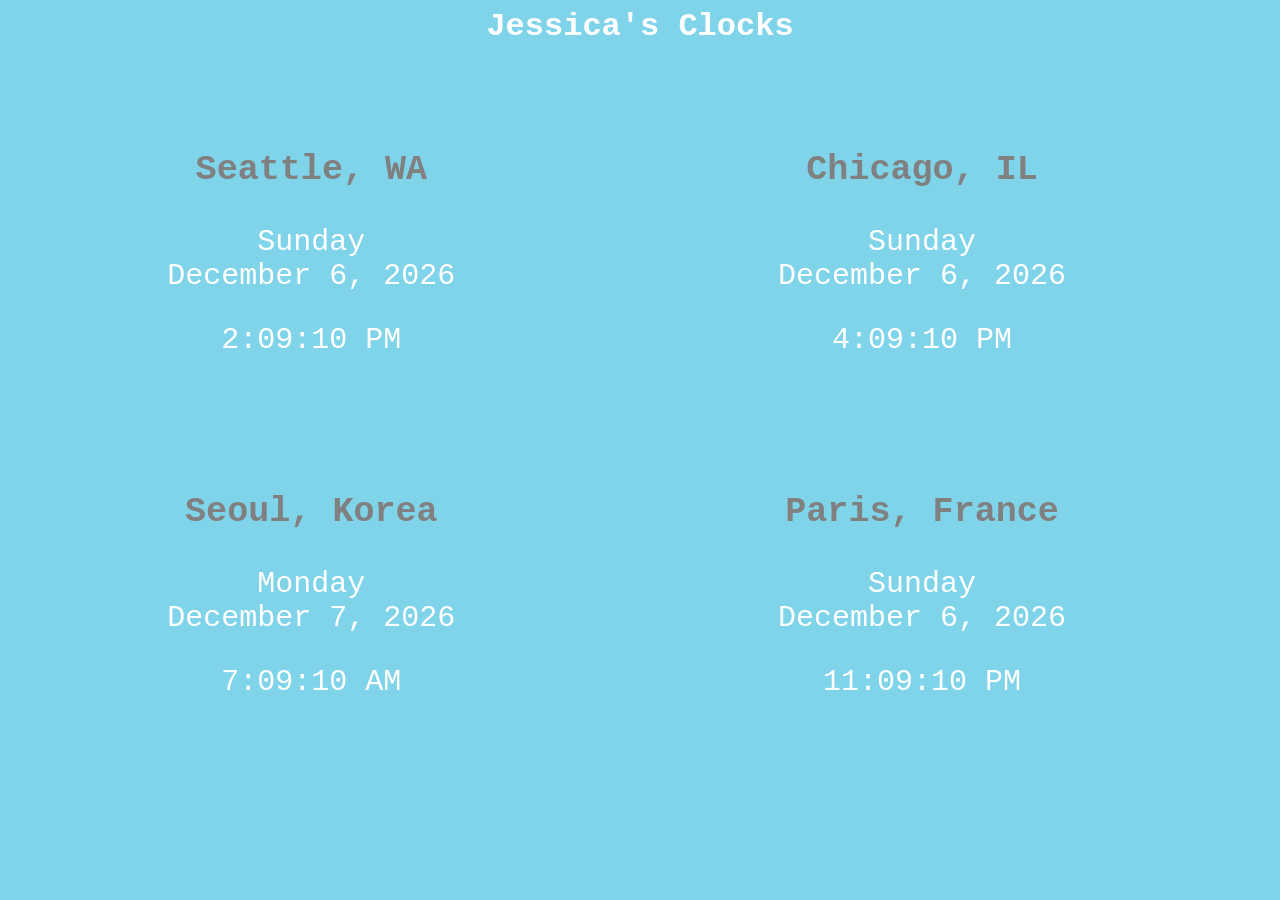
==== index.html @ f23a26b8 "added timezones" ====
<!DOCTYPE html>
<html>
  <head>
      <title>Clock Tower</title>
      <meta charset="utf-8">
      <link href="index.css" media="screen" rel="stylesheet" type="text/css"/>
  </head>

  <body>
      <h1>Jessica's Clocks</h1>
      <div id='Seattle' class='clock'></div>
      <div id='Chicago' class='clock'></div>
      <div id='Seoul' class='clock'></div>
      <div id='Paris' class='clock'></div>
      <script src="https://code.jquery.com/jquery-3.1.1.js"></script>
      <script src="index.js"></script>
  </body>
</html>
---- index.css ----
body {
    background-color: #80d4ea;
}

h1 {
  font-family: courier, monospace;
  color: white;
  margin: 0 auto;
  text-align: center;
}
.clock {
    /*height: 100px;*/
    width: 48%;
    margin: 0 auto;
    /*position: absolute;*/
    top: 0; left: 0; bottom: 0; right: 0;
    padding-top: 70px;
    font-family: courier, monospace;
    text-align: center;
    color: white;
    font-size: 30px;
    display: inline-block;
}

h3 {
  color: grey;
}
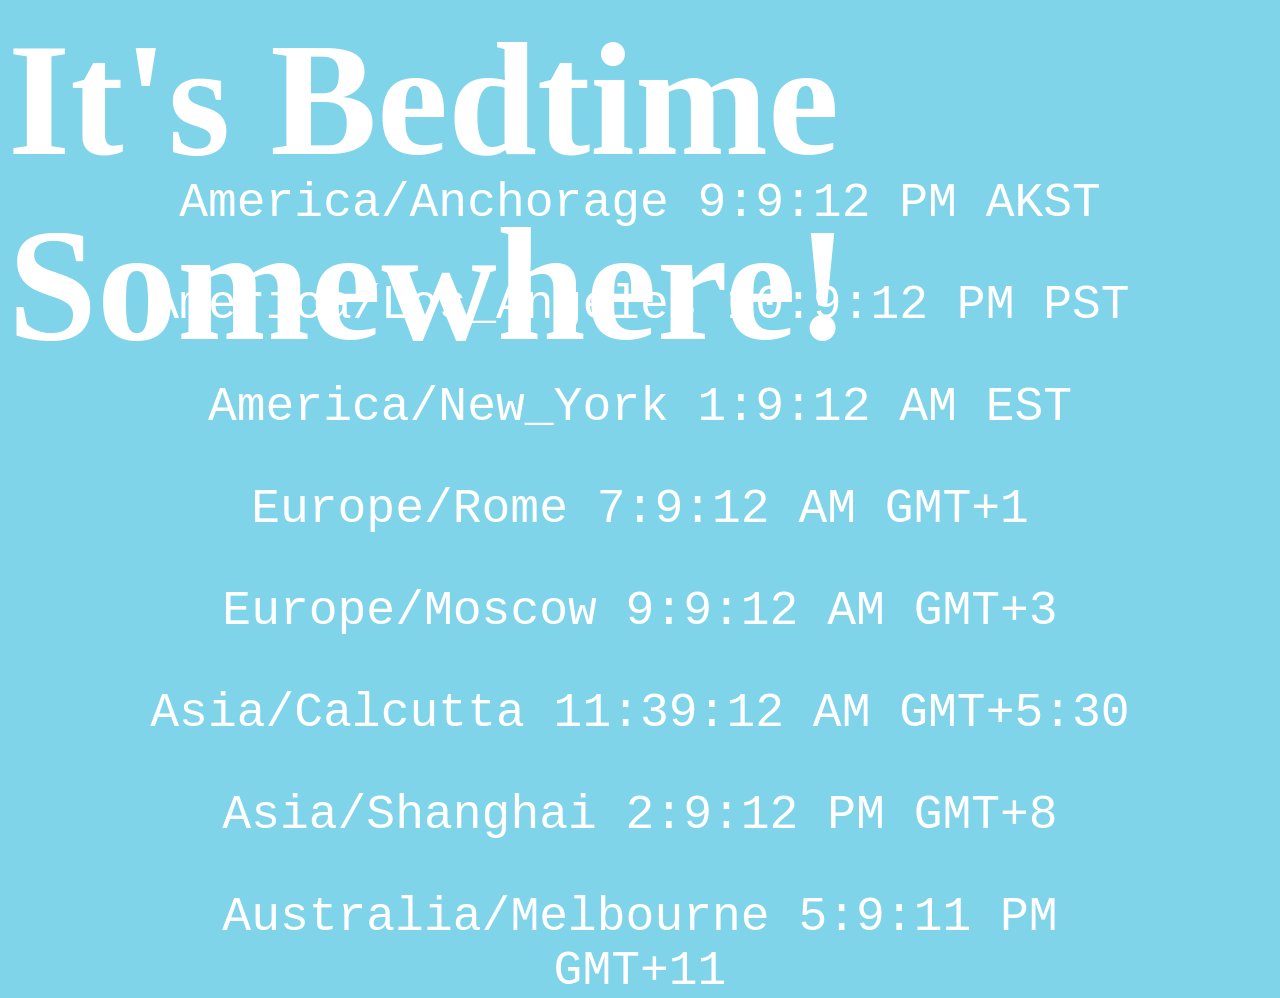
==== commit 1f87198e: "all working clock" ====
--- a/index.html
+++ b/index.html
@@ -1,18 +1,19 @@
 <!DOCTYPE html>
 <html>
-  <head>
-      <title>Clock Tower</title>
-      <meta charset="utf-8">
-      <link href="index.css" media="screen" rel="stylesheet" type="text/css"/>
-  </head>
 
-  <body>
-      <h1>Jessica's Clocks</h1>
-      <div id='Seattle' class='clock'></div>
-      <div id='Chicago' class='clock'></div>
-      <div id='Seoul' class='clock'></div>
-      <div id='Paris' class='clock'></div>
-      <script src="https://code.jquery.com/jquery-3.1.1.js"></script>
-      <script src="index.js"></script>
-  </body>
+<head>
+    <title>Clock Tower</title>
+    <meta charset="utf-8">
+    <link href="index.css" media="screen" rel="stylesheet" type="text/css" />
+</head>
+
+<body>
+		<h1 class="clock">It's Bedtime Somewhere!</h1>
+    <div id='clock'></div>
+</body>
+
 </html>
+
+
+<script src="https://code.jquery.com/jquery-3.1.1.js" integrity="sha256-16cdPddA6VdVInumRGo6IbivbERE8p7CQR3HzTBuELA=" crossorigin="anonymous"></script>
+<script src="index.js"></script>
--- a/index.css
+++ b/index.css
@@ -2,26 +2,21 @@
     background-color: #80d4ea;
 }
 
-h1 {
-  font-family: courier, monospace;
-  color: white;
-  margin: 0 auto;
-  text-align: center;
-}
-.clock {
+#clock {
     /*height: 100px;*/
-    width: 48%;
-    margin: 0 auto;
-    /*position: absolute;*/
+    /*width: 800px;*/
+    margin: auto;
+    position: absolute;
     top: 0; left: 0; bottom: 0; right: 0;
-    padding-top: 70px;
+    padding: 10%;
     font-family: courier, monospace;
     text-align: center;
     color: white;
-    font-size: 30px;
-    display: inline-block;
+    font-size: 3rem;
 }
 
-h3 {
-  color: grey;
+h1.clock {
+	font-size: 10rem;
+	margin: auto;
+	color: white;
 }
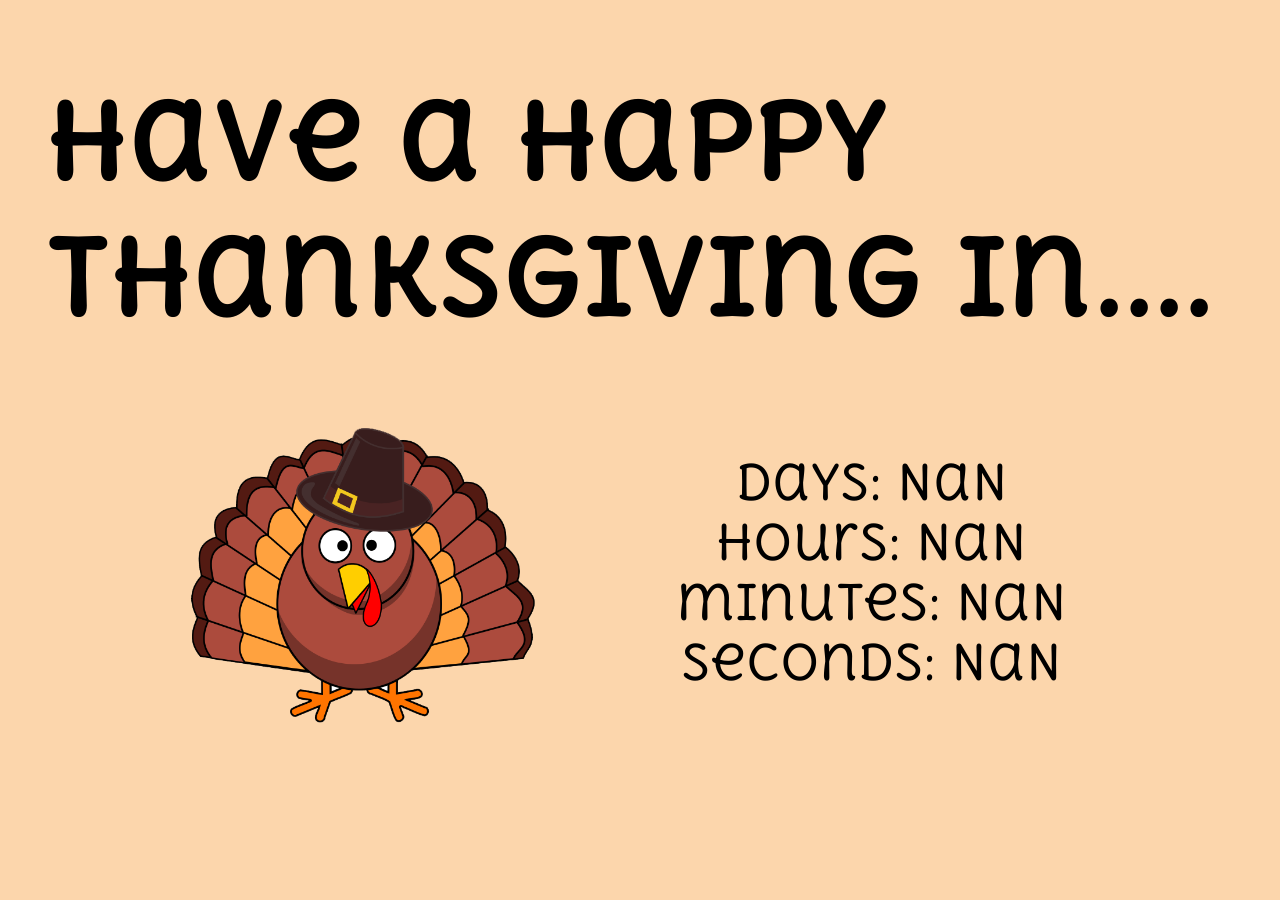
==== commit f0007fcb: "Merge a15c1611dd43bb395601eb165ad50ff32f12c30c into f84d1e22287918ae190dcfbf3d1a46e9e8c06a88" ====
--- a/index.html
+++ b/index.html
@@ -1,19 +1,27 @@
 <!DOCTYPE html>
 <html>
+  <head>
+      <title>Clock Tower</title>
+      <meta charset="utf-8">
+      <link href="index.css" media="screen" rel="stylesheet" type="text/css"/>
+      <link href="https://fonts.googleapis.com/css?family=Delius+Unicase|Knewave" rel="stylesheet">
 
-<head>
-    <title>Clock Tower</title>
-    <meta charset="utf-8">
-    <link href="index.css" media="screen" rel="stylesheet" type="text/css" />
-</head>
+  </head>
 
-<body>
-		<h1 class="clock">It's Bedtime Somewhere!</h1>
-    <div id='clock'></div>
-</body>
-
+  <body>
+    <header>
+      <h1 class="header">Have a Happy Thanksgiving in....</h1>
+    </header>
+    <div class="container">
+      <img src="turkey.png", alt="turkey pilgram cartoon" />
+      <div id='clock'>  </div>
+    </div>
+    <script
+      src="https://code.jquery.com/jquery-3.1.1.js"
+      integrity="sha256-16cdPddA6VdVInumRGo6IbivbERE8p7CQR3HzTBuELA="
+      crossorigin="anonymous"></script>
+    <script src="index.js"></script>
+  </body>
 </html>
 
-
-<script src="https://code.jquery.com/jquery-3.1.1.js" integrity="sha256-16cdPddA6VdVInumRGo6IbivbERE8p7CQR3HzTBuELA=" crossorigin="anonymous"></script>
-<script src="index.js"></script>
+<!-- <script src="index.js"></script> -->
--- a/index.css
+++ b/index.css
@@ -1,22 +1,35 @@
 body {
-    background-color: #80d4ea;
+    background-color: #FCD6AC;
+}
+
+header {
+  font-family: 'Delius Unicase', 'Knewave', courier, monospace;
+  font-size: 3.3rem;
+  margin-left: 3%;
+}
+
+div.container {
+  vertical-align: top;
 }
 
 #clock {
-    /*height: 100px;*/
-    /*width: 800px;*/
-    margin: auto;
-    position: absolute;
-    top: 0; left: 0; bottom: 0; right: 0;
-    padding: 10%;
-    font-family: courier, monospace;
+    height: 40%;
+    width: 50%;
+    margin: 3% auto 0 auto;
+    position: relative;
+    vertical-align: top;
+    font-family: 'Delius Unicase', 'Knewave', courier, monospace;
     text-align: center;
-    color: white;
     font-size: 3rem;
+    display: inline-block;
+
 }
 
-h1.clock {
-	font-size: 10rem;
-	margin: auto;
-	color: white;
+
+img {
+  width: 30%;
+  height: auto;
+  display: inline-block;
+  margin-left: 13%;
+  vertical-align: center;
 }
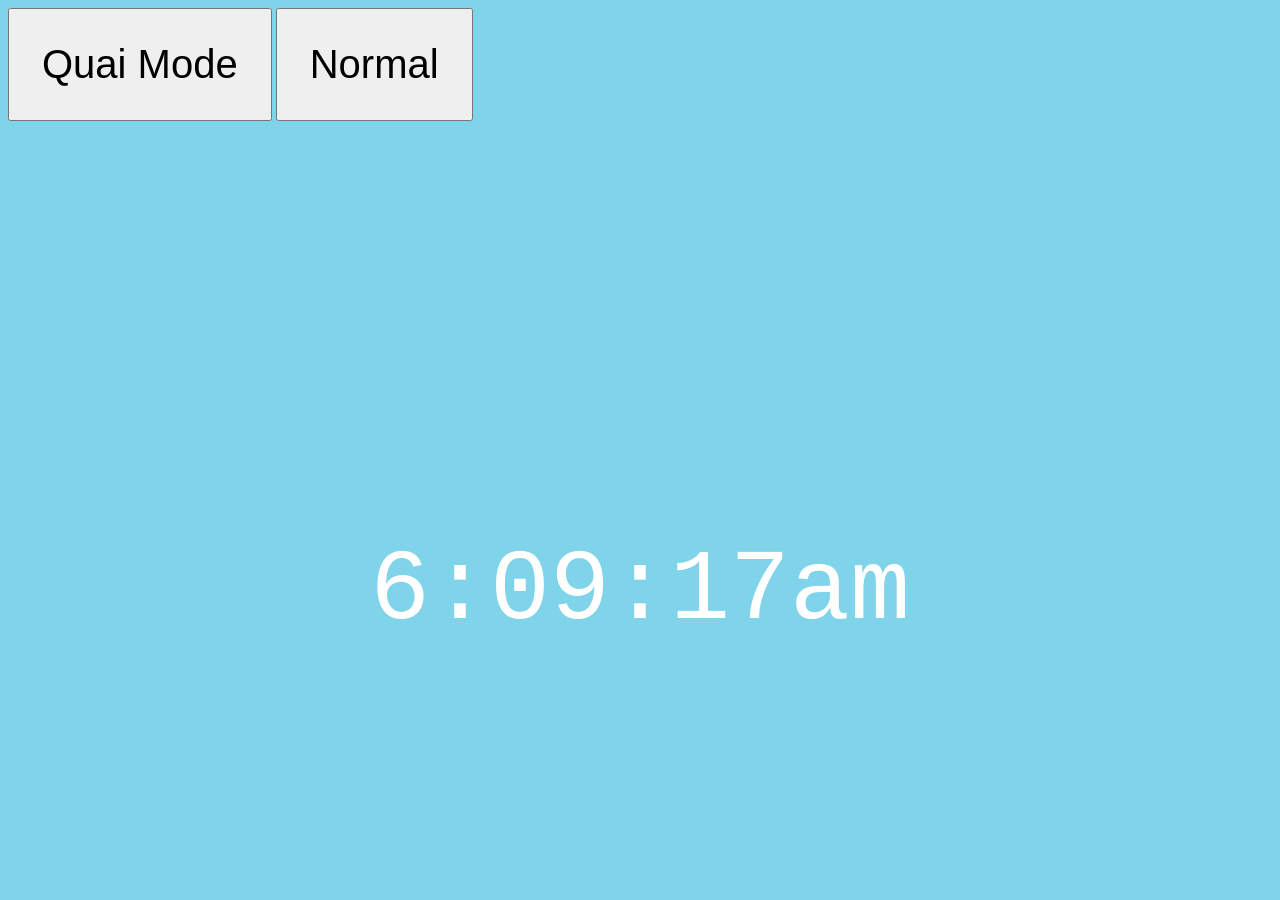
==== commit b2d1ee95: "Merge 5e1076359ff697f49c9d785a8e23922bf0304dbb into f84d1e22287918ae190dcfbf3d1a46e9e8c06a88" ====
--- a/index.html
+++ b/index.html
@@ -4,24 +4,19 @@
       <title>Clock Tower</title>
       <meta charset="utf-8">
       <link href="index.css" media="screen" rel="stylesheet" type="text/css"/>
-      <link href="https://fonts.googleapis.com/css?family=Delius+Unicase|Knewave" rel="stylesheet">
-
   </head>
 
   <body>
-    <header>
-      <h1 class="header">Have a Happy Thanksgiving in....</h1>
-    </header>
-    <div class="container">
-      <img src="turkey.png", alt="turkey pilgram cartoon" />
-      <div id='clock'>  </div>
-    </div>
-    <script
-      src="https://code.jquery.com/jquery-3.1.1.js"
-      integrity="sha256-16cdPddA6VdVInumRGo6IbivbERE8p7CQR3HzTBuELA="
-      crossorigin="anonymous"></script>
-    <script src="index.js"></script>
+      <div id='clock'></div>
   </body>
 </html>
+<button id="quai-button">Quai Mode</button>
+<button id="civilian-button">Normal</button>
 
-<!-- <script src="index.js"></script> -->
+<script
+  src="https://code.jquery.com/jquery-3.1.1.js"
+  integrity="sha256-16cdPddA6VdVInumRGo6IbivbERE8p7CQR3HzTBuELA="
+  crossorigin="anonymous"></script>
+<script src="index.js"></script>
+
+
--- a/index.css
+++ b/index.css
@@ -1,35 +1,23 @@
 body {
-    background-color: #FCD6AC;
-}
-
-header {
-  font-family: 'Delius Unicase', 'Knewave', courier, monospace;
-  font-size: 3.3rem;
-  margin-left: 3%;
-}
-
-div.container {
-  vertical-align: top;
+    background-color: #80d4ea;
 }
 
 #clock {
-    height: 40%;
-    width: 50%;
-    margin: 3% auto 0 auto;
-    position: relative;
-    vertical-align: top;
-    font-family: 'Delius Unicase', 'Knewave', courier, monospace;
+    height: 100px;
+    width: 800px;
+    margin: auto;
+    position: absolute;
+    top: 0; left: 0; bottom: 0; right: 0;
+    padding-top: 70px;
+    font-family: courier, monospace;
     text-align: center;
-    font-size: 3rem;
-    display: inline-block;
-
+    color: white;
+    font-size: 100px;
 }
 
-
-img {
-  width: 30%;
-  height: auto;
-  display: inline-block;
-  margin-left: 13%;
-  vertical-align: center;
+button{
+    padding: 2.5vmax;
 }
+button{
+    font-size: 2.5em;
+}
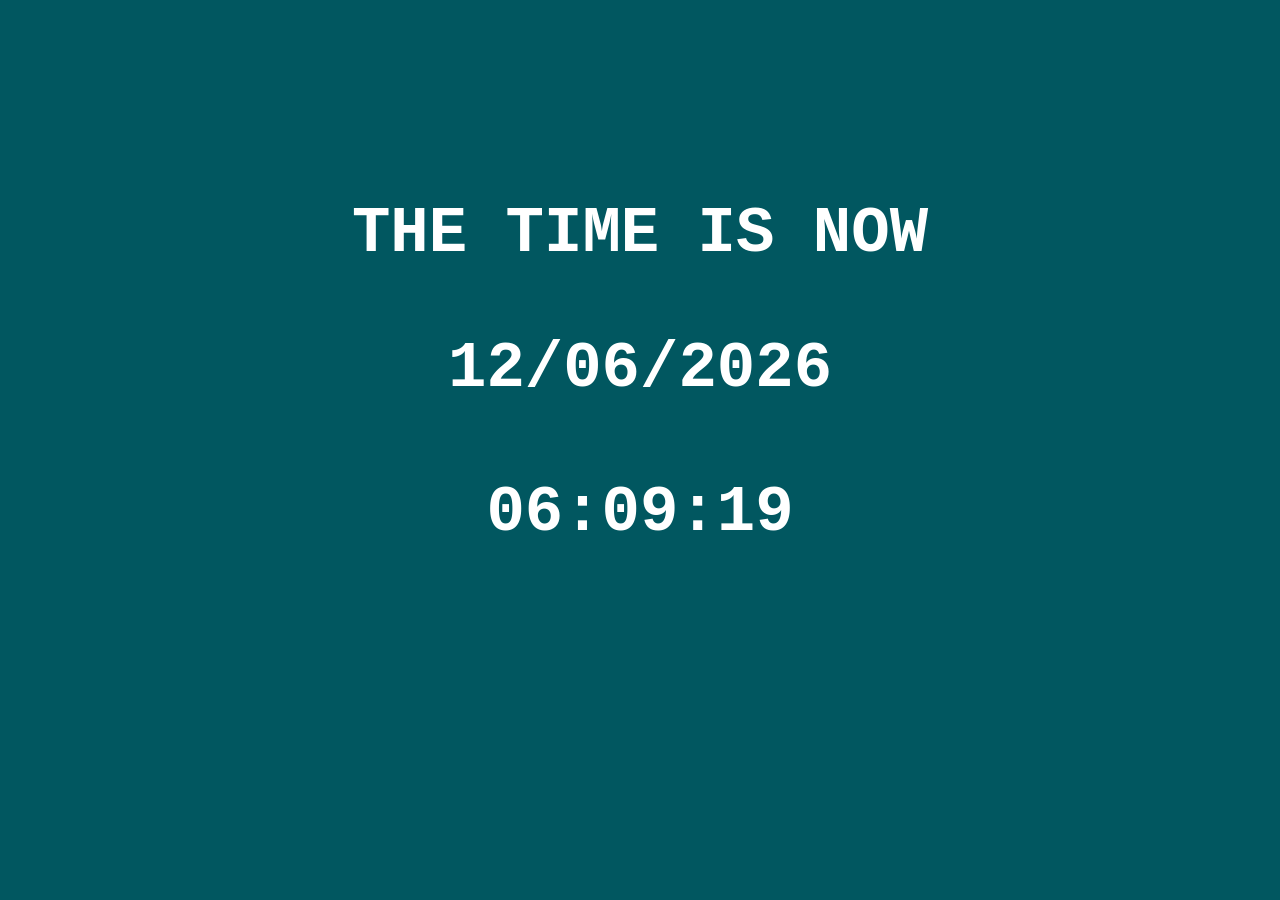
==== commit a1685b06: "Merge 9d14d5a310eaea761d070d80bc123b62620788cb into f84d1e22287918ae190dcfbf3d1a46e9e8c06a88" ====
--- a/index.html
+++ b/index.html
@@ -7,16 +7,12 @@
   </head>
 
   <body>
-      <div id='clock'></div>
+      <div>
+      <h3>THE TIME IS NOW</h3>
+      <h3 id='clock'>OBEY</h3>
+      </div>
+      <script src="https://code.jquery.com/jquery-3.1.1.js" integrity="sha256-16cdPddA6VdVInumRGo6IbivbERE8p7CQR3HzTBuELA="
+        crossorigin="anonymous"></script>
+      <script src="index.js"></script>
   </body>
 </html>
-<button id="quai-button">Quai Mode</button>
-<button id="civilian-button">Normal</button>
-
-<script
-  src="https://code.jquery.com/jquery-3.1.1.js"
-  integrity="sha256-16cdPddA6VdVInumRGo6IbivbERE8p7CQR3HzTBuELA="
-  crossorigin="anonymous"></script>
-<script src="index.js"></script>
-
-
--- a/index.css
+++ b/index.css
@@ -1,23 +1,20 @@
 body {
-    background-color: #80d4ea;
+    background-color: #015760;
+}
+
+h3 {
+    height: 50%;
+    width: 75%;
+    margin: auto;
+    /*position: absolute;*/
+    top: 0; left: 0; bottom: 0; right: 0;
+    padding-top: 15%;
+    font-family: courier, monospace;
+    text-align: center;
+    color: white;
+    font-size: 48pt;
 }
 
 #clock {
-    height: 100px;
-    width: 800px;
-    margin: auto;
-    position: absolute;
-    top: 0; left: 0; bottom: 0; right: 0;
-    padding-top: 70px;
-    font-family: courier, monospace;
-    text-align: center;
-    color: white;
-    font-size: 100px;
+  padding-top: 5%;
 }
-
-button{
-    padding: 2.5vmax;
-}
-button{
-    font-size: 2.5em;
-}
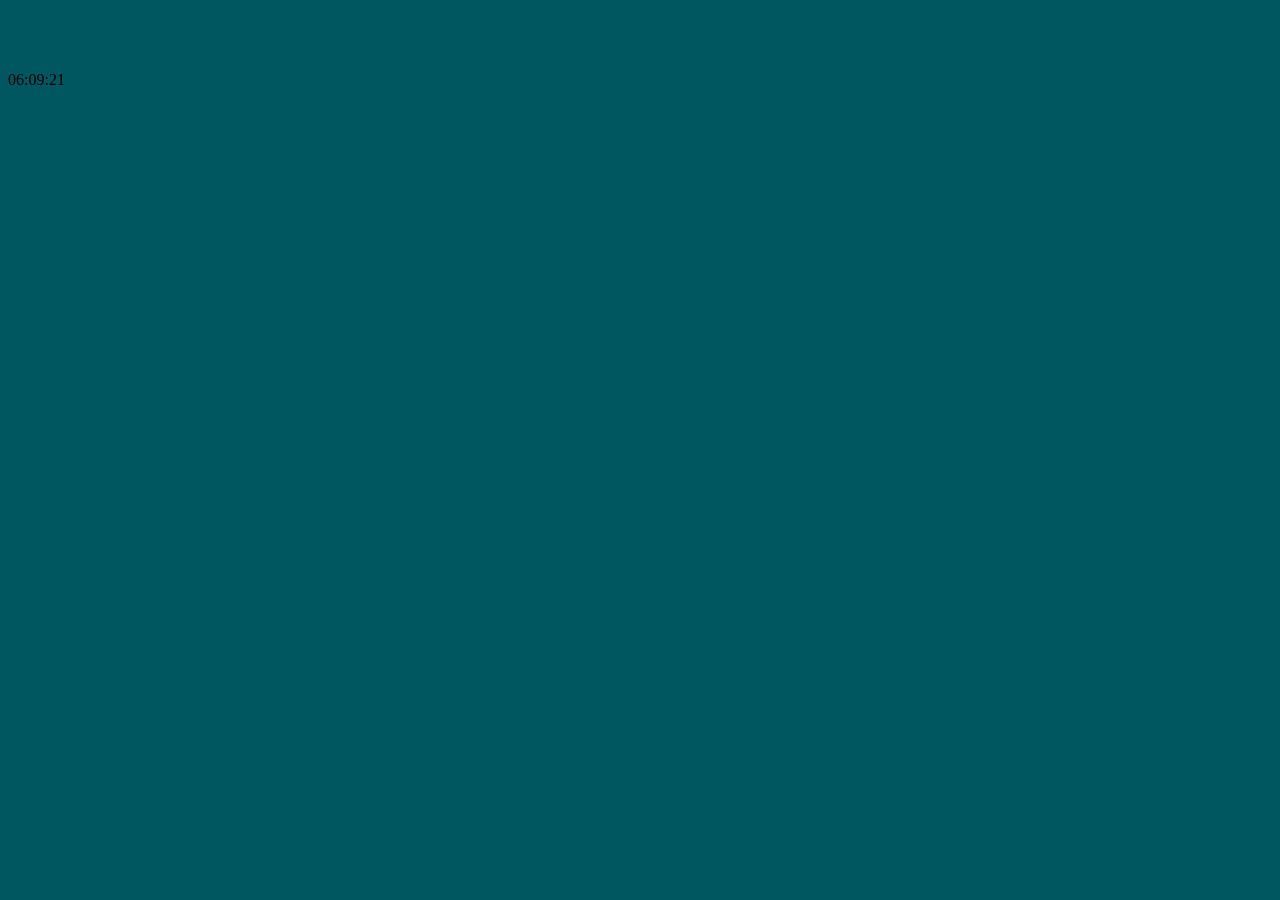
==== commit 919084da: "Uhhhh oops forgot any and all commits. Clock baseline works" ====
--- a/index.html
+++ b/index.html
@@ -4,15 +4,12 @@
       <title>Clock Tower</title>
       <meta charset="utf-8">
       <link href="index.css" media="screen" rel="stylesheet" type="text/css"/>
+
   </head>
 
   <body>
-      <div>
-      <h3>THE TIME IS NOW</h3>
-      <h3 id='clock'>OBEY</h3>
-      </div>
-      <script src="https://code.jquery.com/jquery-3.1.1.js" integrity="sha256-16cdPddA6VdVInumRGo6IbivbERE8p7CQR3HzTBuELA="
-        crossorigin="anonymous"></script>
-      <script src="index.js"></script>
+      <div id='clock'></div>
   </body>
 </html>
+
+<script src="index.js"></script>
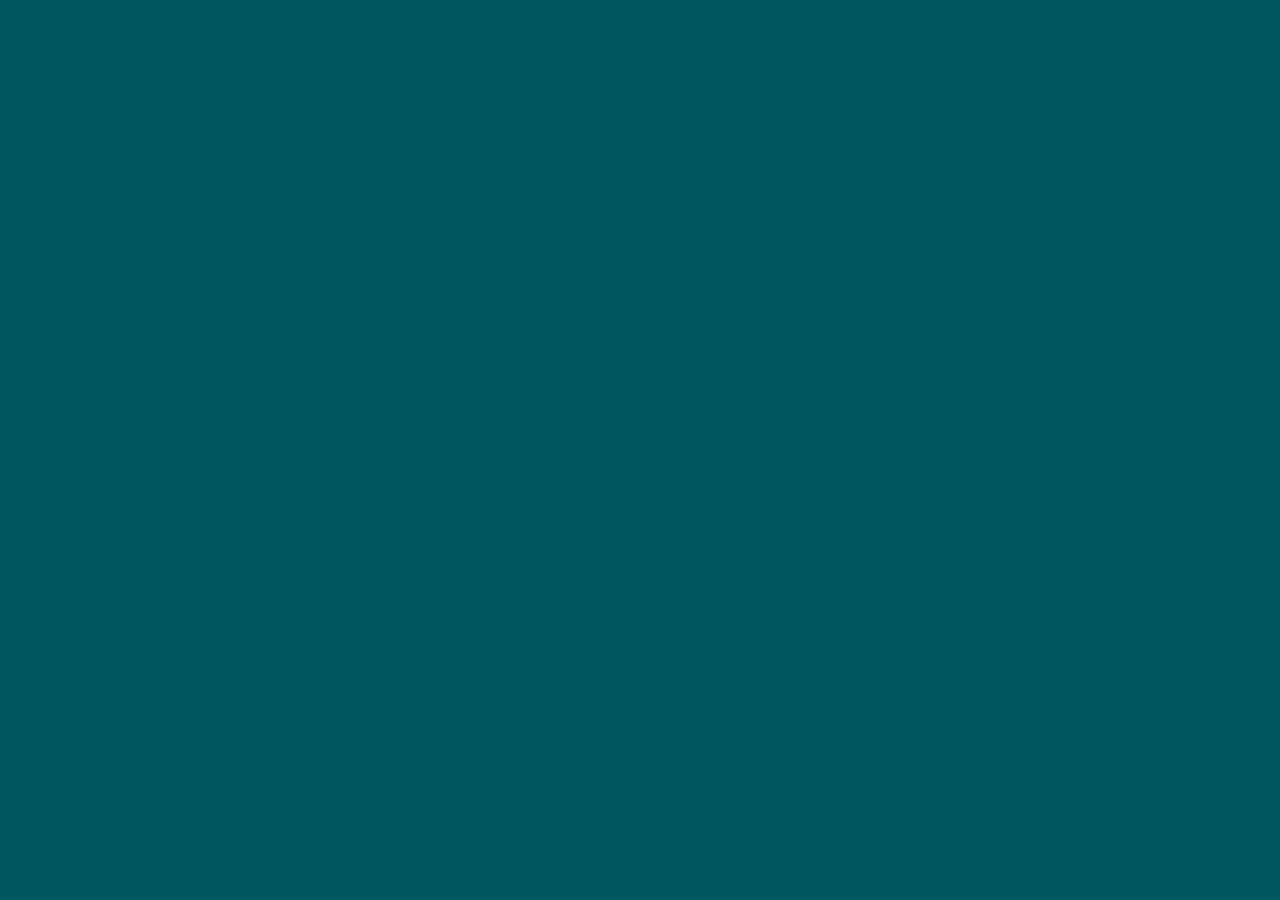
==== commit 129febe9: "working" ====
--- a/index.html
+++ b/index.html
@@ -4,12 +4,14 @@
       <title>Clock Tower</title>
       <meta charset="utf-8">
       <link href="index.css" media="screen" rel="stylesheet" type="text/css"/>
-
   </head>
 
   <body>
       <div id='clock'></div>
   </body>
 </html>
-
+<script
+  src="https://code.jquery.com/jquery-3.1.1.js"
+  integrity="sha256-16cdPddA6VdVInumRGo6IbivbERE8p7CQR3HzTBuELA="
+  crossorigin="anonymous"></script>
 <script src="index.js"></script>
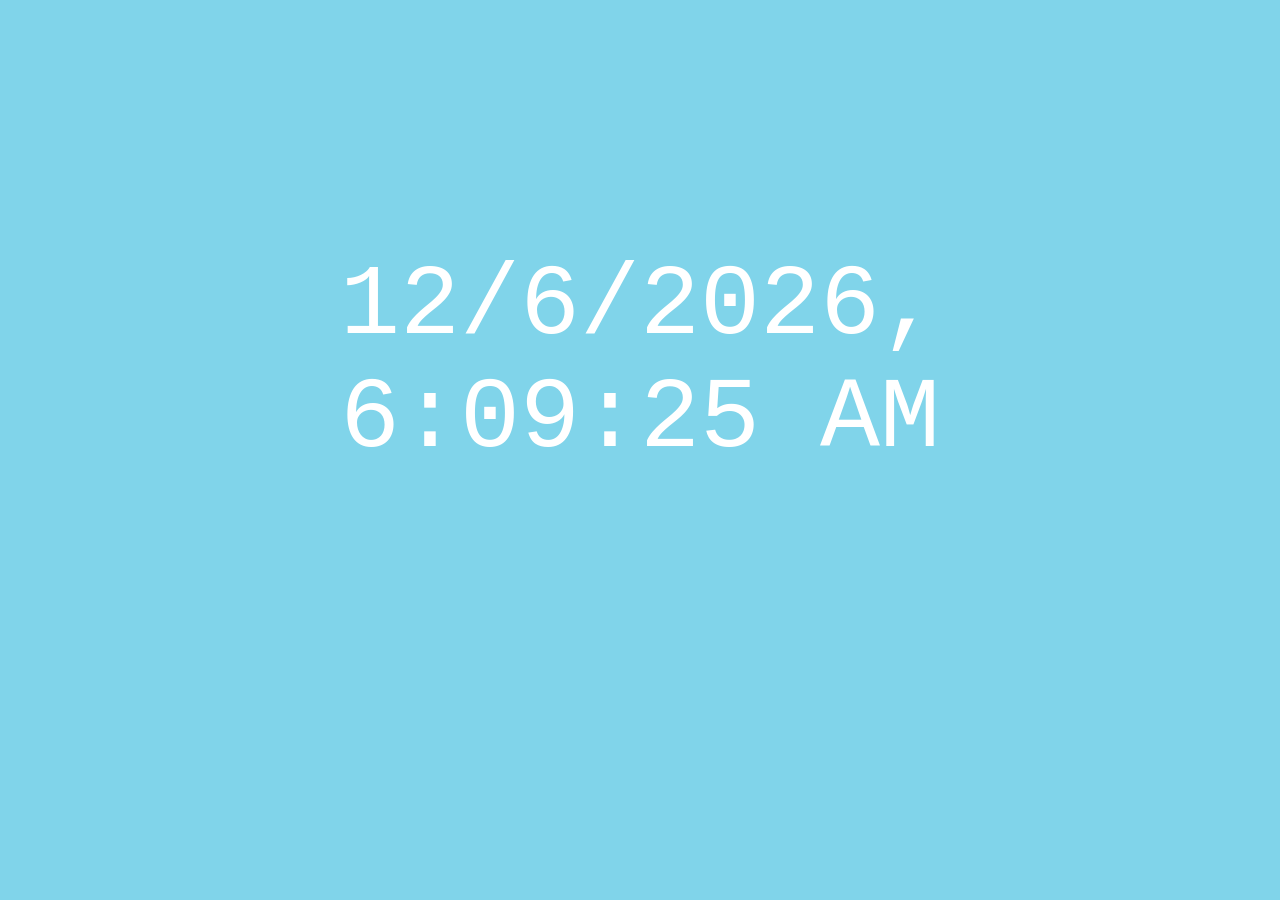
==== commit 93678fb7: "Merge b758d7c4c49199b1803ea3343d766ff8ee2c5333 into f84d1e22287918ae190dcfbf3d1a46e9e8c06a88" ====
--- a/index.html
+++ b/index.html
@@ -7,11 +7,12 @@
   </head>
 
   <body>
-      <div id='clock'></div>
+      <div id="clock"></div>
   </body>
 </html>
+
+<script src="index.js"></script>
 <script
   src="https://code.jquery.com/jquery-3.1.1.js"
   integrity="sha256-16cdPddA6VdVInumRGo6IbivbERE8p7CQR3HzTBuELA="
   crossorigin="anonymous"></script>
-<script src="index.js"></script>
--- a/index.css
+++ b/index.css
@@ -1,20 +1,17 @@
 body {
-    background-color: #015760;
+    background-color: #80d4ea;
 }
 
-h3 {
-    height: 50%;
-    width: 75%;
+#clock {
+    height: auto;
+    width: 800px;
     margin: auto;
-    /*position: absolute;*/
+    position: absolute;
     top: 0; left: 0; bottom: 0; right: 0;
-    padding-top: 15%;
+    padding-top: 250px;
+    vertical-align: middle;
     font-family: courier, monospace;
     text-align: center;
     color: white;
-    font-size: 48pt;
+    font-size: 100px;
 }
-
-#clock {
-  padding-top: 5%;
-}
